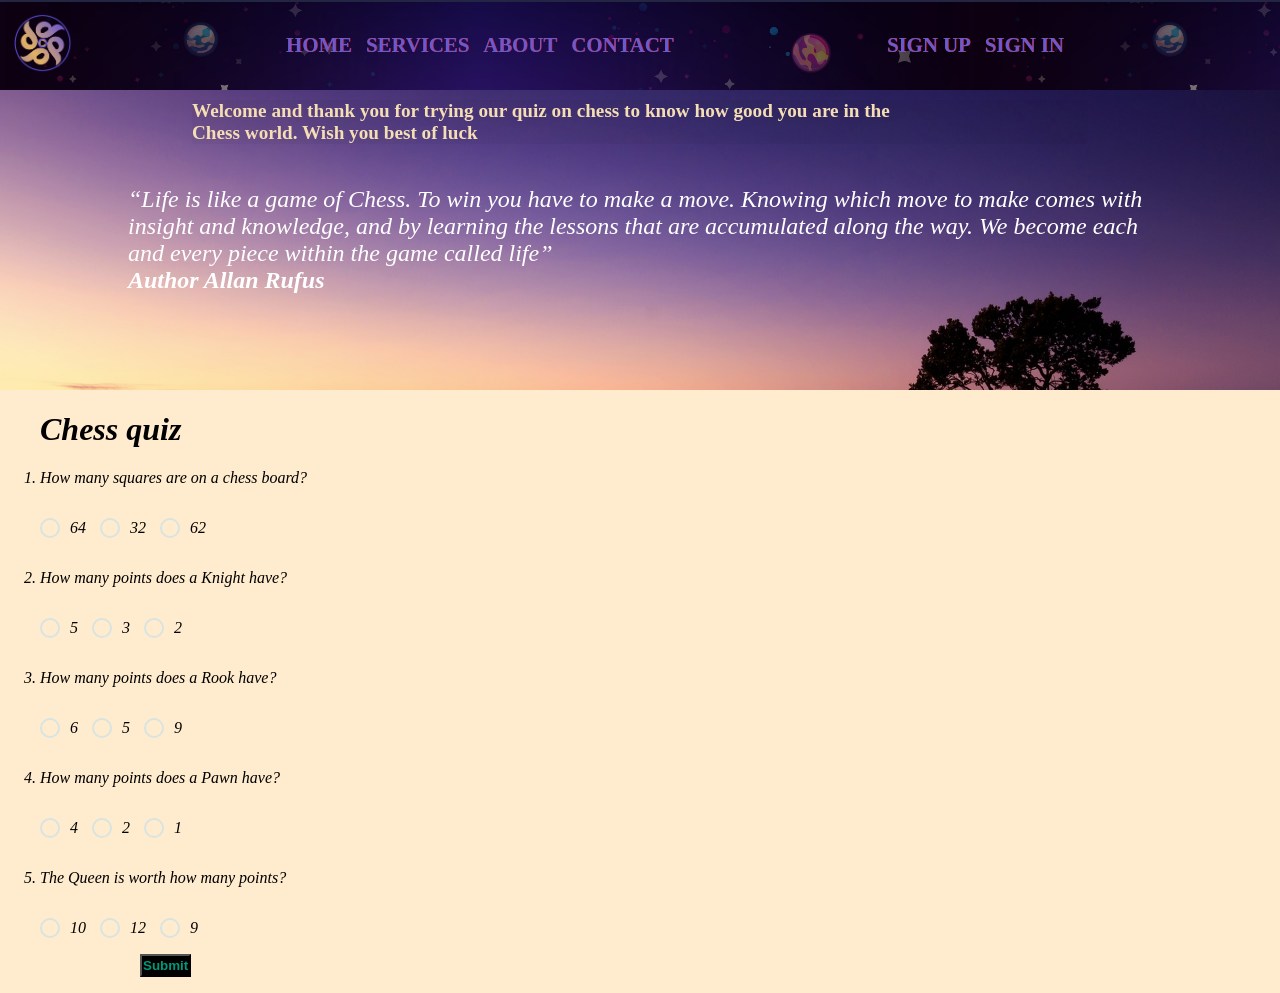
==== index.html @ 9d6aed68 "Rename personal.html to index.html" ====
<!DOCTYPE html>
<html lang="en">
<head>
    <meta charset="UTF-8">
    <meta http-equiv="X-UA-Compatible" content="IE=edge">
    <meta name="viewport" content="width=device-width, initial-scale=1.0">
    <title>Personal work - Quiz</title>
    <link rel="stylesheet" href="personal.css">
</head>
<body>
    <header>
        <nav class="links" id="dropdownClick">
         <div class="logo">
            <a href="">
                <img src="/HappydayDaniel.png" alt="logo">
            </a>
         </div>
        <div class="navlist">
            <a href="">Home</a>
            <a href="">Services</a>
            <a href="">About</a>
            <a href="">Contact</a>
         </div>
         <div class="right1">
            <a href="">Sign Up</a>
            <a href="">Sign In</a>
         </div>
         <div class="menu-btn" id="dropdownClick">
            <div class="menu-btn_burger" onclick="dropdownMenu()"></div>
        </div>
       </nav>
    </header>

    <div class="hero-section">
            <img src="./sunset-1373171_1920.jpg" alt="">
            <div class="hero__overlay">
                <span>Welcome and thank you for trying our quiz on chess 
                    to know how good you are in the <br> Chess world. 
                    Wish you best of luck
                </span>
                <p class="allan"> <em> <q>Life is like a game of Chess.
                    To win  you have to make a move. Knowing which move to make comes with insight and knowledge,
                    and by learning the lessons that are accumulated along the way. We become each and every
                    piece within the game called life</q><br>
                    <b>Author Allan Rufus</b>
                </p>
            </div>
    </div>


     <ol class="quiz" type="1">
        <h1>Chess quiz</h1>
        <li>
            <p>
                How many squares are on a chess board?
            </p>
            <label for="q1a" class="radio">
                <input type="radio" name="myradiofield" id="q1a" class="radio__input">
                <div class="radio__radio">
                    <!-- virtual element  -->
                </div>
                <p>64</p>
            </label>
            <label for="q1b" class="radio">
                <input type="radio" name="myradiofield" id="q1b" class="radio__input">
                <div class="radio__radio">
                    <!-- virtual element  -->
                </div>
                <p>32</p>
            </label>
            <label for="q1c" class="radio">
                <input type="radio" name="myradiofield" id="q1c" class="radio__input">
                <div class="radio__radio">
                    <!-- virtual element  -->
                </div>
                <p>62</p>
            </label>
        </li>
        <li>
            <p>
                How many points does a Knight have?
            </p>
            <label for="q2a" class="radio2">
                <input type="radio" name="myradiofield2" id="q2a" class="radio__input2">
                <div class="radio__radio2">
                    <!-- virtual element  -->
                </div>
                <p>5</p>
            </label>
            <label for="q2b" class="radio2">
                <input type="radio" name="myradiofield2" id="q2b" class="radio__input2">
                <div class="radio__radio2">
                    <!-- virtual element  -->
                </div>
                <p>3</p>
            </label>
            <label for="q2c" class="radio2">
                <input type="radio" name="myradiofield2" id="q2c" class="radio__input2">
                <div class="radio__radio2">
                    <!-- virtual element  -->
                </div>
                <p>2</p>
            </label>
        </li>
        <li>
            <p>
                How many points does a Rook have?
            </p>
            <label for="q3a" class="radio3">
                <input type="radio" name="myradiofield3" id="q3a" class="radio__input3">
                <div class="radio__radio3">
                    <!-- virtual element  -->
                </div>
                <p>6</p>
            </label>
            <label for="q3b" class="radio3">
                <input type="radio" name="myradiofield3" id="q3b" class="radio__input3">
                <div class="radio__radio3">
                    <!-- virtual element  -->
                </div>
                <p>5</p>
            </label>
            <label for="q3c" class="radio3">
                <input type="radio" name="myradiofield3" id="q3c" class="radio__input3">
                <div class="radio__radio3">
                    <!-- virtual element  -->
                </div>
                <p>9</p>
            </label>
        </li>
        <li>
            <p>
                How many points does a Pawn have?
            </p>
            <label for="q4a" class="radio4">
                <input type="radio" name="myradiofield4" id="q4a" class="radio__input4">
                <div class="radio__radio4">
                    <!-- virtual element  -->
                </div>
                <p>4</p>
            </label>
            <label for="q4b" class="radio4">
                <input type="radio" name="myradiofield4" id="q4b" class="radio__input4">
                <div class="radio__radio4">
                    <!-- virtual element  -->
                </div>
                <p>2</p>
            </label>
            <label for="q4c" class="radio4">
                <input type="radio" name="myradiofield4" id="q4c" class="radio__input4">
                <div class="radio__radio4">
                    <!-- virtual element  -->
                </div>
                <p>1</p>
            </label>
        </li>
        <li>
            <p>
                The Queen is worth how many points?
            </p>
            <label for="q5a" class="radio5">
                <input type="radio" name="myradiofield5" id="q5a" class="radio__input5">
                <div class="radio__radio5">
                    <!-- virtual element  -->
                </div>
                <p>10</p>
            </label>
            <label for="q5b" class="radio5">
                <input type="radio" name="myradiofield5" id="q5b" class="radio__input5">
                <div class="radio__radio5">
                    <!-- virtual element  -->
                </div>
                <p>12</p>
            </label>
            <label for="q5c" class="radio5">
                <input type="radio" name="myradiofield5" id="q5c" class="radio__input5">
                <div class="radio__radio5">
                    <!-- virtual element  -->
                </div>
                <p>9</p>
            </label>
        </li>
        <input type="button" value="Submit" class="submit">
     </ol>

     <script src="personal.js"></script>
</body>
</html>
---- personal.css ----
/* ######## Default ######## */
body {
    margin: 0%;
    padding: 0%;
    background-color: blanchedalmond;
    width: 100%;
}
header {
    display: inline-block;
    background-image: url(./Screenshot\ 2022-11-20\ 005317.png);
    width: 100%;
    height: 100%;
    font-family: cursive;
    font-size: 1rem;
    text-transform: uppercase;
}

/* ######## nav bar ######## */
.logo a img {
    width: 60px;
}


header .links {
    display: flex;
    justify-content: space-between;
    font-weight: bolder;
    align-items: center;
    padding: 1%;
}

.links .navlist a,
.links .right1 a {
    display: inline-block;
    text-decoration: none;
    font-weight: bolder;
    padding-left: 10px;
    font-size: 1.3rem;
    color: slateblue;
    text-shadow: 0.5px 0px rgb(223, 11, 11);
}
.navlist a:hover,
.right1 a:hover {
    background-color: rgba(0, 255, 255, 0.117);
    color: burlywood;
    text-shadow: 1px 1px brown;
    font-family: 'quantum';
}

/* ######## Hero Section  ######## */
.hero-section {
    position: relative;
    display: block;
    overflow: hidden;
    max-height: 300px;
}
.hero-section img {
   height: auto;
    width: 100%;
    float: right;
}


/* Hero Overlay */
.hero__overlay {
    position: absolute;
    color: blueviolet;
    top: 0;
    bottom: 0;
    left: 0;
    right: 0;
    display: flex;
    flex-direction: column;
    align-items: center;
    justify-content: center;
    font-size: 1.5rem;
    color: #fff;
    font-weight: 700;
    pointer-events: none;
}

/* Gallery Overlay Text */
.hero__overlay span {
    display: flex;
    position: absolute;
    top: 10px;
    line-height: 1.4rem;
    color: wheat;
    font-weight: bolder;
    background-color: rgba(0, 0, 0, 0.034);
    border: none;
    width: 70%;
    align-items: baseline;
    font-size: 1.2rem;
}

.hero__overlay span:before,
.hero__overlay span:after {
    content: '';
    opacity: 1;
    position: absolute;
    height: 2px;
    width: 0;
    background: rgb(220, 56, 56);
    transition: width .3s ease-in .2s;
    top: 3;
}

.hero__overlay span:before {
    top: 0;
    left: 0;
}

.hero__overlay span:after {
    bottom: 0;
    right: 0;
}

.hero-section:hover .hero__overlay span:before,
.hero-section:hover .hero__overlay span:after {
    width: 100%;
}

.allan {
    display: flex;
    align-items: center;
    font-weight: lighter;
    font-size: 1.5rem;
    width: 80%;
}

/* ####### quiz section ######### */
.radio,
.radio2,
.radio3,
.radio4,
.radio5 {
    display: inline-flex;
    align-items: center;
    cursor: pointer;
    margin-right: 10px;
}

.radio__input,
.radio__input2,
.radio__input3,
.radio__input4,
.radio__input5 {
    display: none;
}

.radio__radio,
.radio__radio2,
.radio__radio3,
.radio__radio4,
.radio__radio5 {
    width: 1.25em;
    height: 1.25em;
    border: 2px solid #d8e4e2;
    border-radius: 50%;
    margin-right: 10px;
    box-sizing: border-box;
    padding: 2px;
}

.radio__radio::after,
.radio__radio2::after,
.radio__radio3::after,
.radio__radio4::after,
.radio__radio5::after {
    content: "";
    width: 100%;
    height: 100%;
    display: block;
    background-color: #009879;
    border-radius: 50%;
    transform: scale(0);
    transition: transform 0.15s;
}

.radio__input:checked + .radio__radio::after,
.radio__input2:checked + .radio__radio2::after,
.radio__input3:checked + .radio__radio3::after,
.radio__input4:checked + .radio__radio4::after,
.radio__input5:checked + .radio__radio5::after{
    transform: scale(1);
}

.submit {
    display: flex;
    align-items: center;
    margin: 1px 100px;
    padding: 2px 1px 2px 1px;
    color: #009879;
    background-color: black;
    font-weight: bold;
}

.submit:hover {
    color: slateblue;
    font-weight: bolder;
}

.menu {
    display: none;
}
@media (max-width: 850px)  {
    .links .navlist a,
    .links .right1 a {
        font-size: 1rem;
    }
    .hero-section {
        position: relative;
        display: block;
        overflow: hidden;
    }
    .hero-section img {
       height: auto;
        width: 100%;
        float: right;
    } 
    .allan {
        top: 75px;
        align-items: center;
        font-weight: bold;
        font-size: 1.2rem;
        width: 80%;
    }
}
@media all and (max-width: 620px) {
    .hero-section {
        position: relative;
        display: block;
        overflow: hidden;

    }
    .hero-section img {
       height: auto;
        width: 100%;
        float: right;
    }
   
    .hero__overlay span {
        top: 4px;
        line-height: 1.1rem;
        font-size: 1.1rem;
    }
    p {
        font-size: 1rem;
        margin: auto;
        line-height: 1;
    }
     header .links {
        display: block;
    }
     .links .nav-list,
     .links .right1 {
        display: block;
    }
     .links .navlist a,
     .links .right1 a {
        display: block;
        padding-bottom: 5px;
       justify-content: center;
       align-items: center;
       font-size: .9rem;
       padding-left: 50%;
    }
     .logo {
        float: left;
    }
     .links .navlist a,
     .links .right1 a {
        display: none;
    }
     .links.responsive {
        position: relative;
        background: rgba(253, 252, 251, 0.13);
        backdrop-filter: blur(5px); 
    }
     .links.responsive .navlist,
     .links.responsive .right1 {
        display: inline;
        float: none;
    }
     .links.responsive .navlist a,
     .links.responsive .right1 a {
       display: flex;
       justify-content: left;
       font-size: 1rem;
       padding: 5px 0;
       width: 90%;
       transition: all .5s ease-in-out;
       border-bottom:1px solid #eee;
    }
    /* ------------------------Menu Toggle Button ---------------- */
    .menu-btn_burger {
        width: 40px;
        height: 4px;
        background-color: #fff;
        border-radius: 10px;
        transition: all .5ms ease-in-out;
        cursor: pointer;
        position: absolute;
        right: 10px;
        top: 30px;
    }
    .menu-btn_burger::before,
    .menu-btn_burger::after {
        content: '';
        position: absolute;
        width: 40px;
        height: 4px;
        background-color: #fff;
        border-radius: 10px;
        transition: all .2s ease-in-out;
    }
    .menu-btn_burger::before {
        transform: translateY(-14px);
    }
    .menu-btn_burger::after {
        transform: translateY(14px);
    }
    
    /* ANIMATION */
    .menu-btn.open .menu-btn_burger {
        position: absolute;
        right: 10px;
        top: 50px;
        cursor: pointer;
        transform: translateX(-50px);
        background: transparent;
    }
    .menu-btn.open {
        position: absolute;
        top: -20px;
        right: -100px;
    }
    .menu-btn.open .menu-btn_burger::before {
        transform: rotate(45deg) translate(-35px, 35px);
    }
    .menu-btn.open .menu-btn_burger::after {
        transform: rotate(-45deg) translate(-35px, -35px);
    }
}
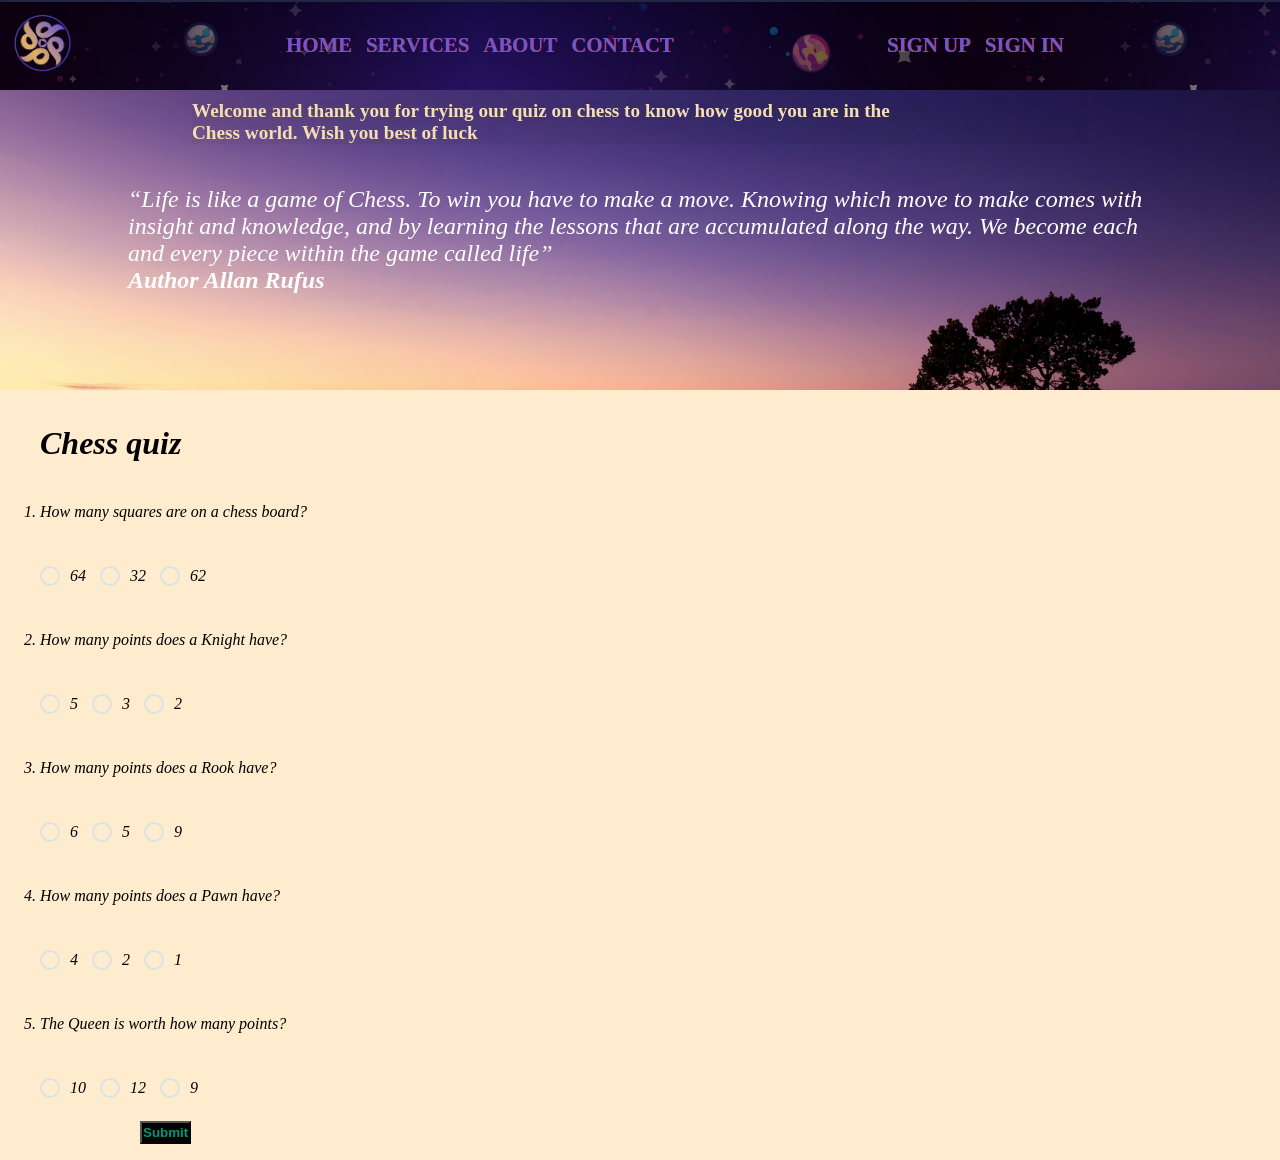
==== commit e45b15cd: "Merge remote-tracking branch 'ChessQuiz/master' into chessquiz" ====
--- a/index.html
+++ b/index.html
@@ -12,7 +12,7 @@
         <nav class="links" id="dropdownClick">
          <div class="logo">
             <a href="">
-                <img src="/HappydayDaniel.png" alt="logo">
+                <img src="./HappydayDaniel.png" alt="logo">
             </a>
          </div>
         <div class="navlist">
--- a/personal.css
+++ b/personal.css
@@ -53,6 +53,7 @@
     display: block;
     overflow: hidden;
     max-height: 300px;
+    min-height: 200px;
 }
 .hero-section img {
    height: auto;
@@ -130,6 +131,9 @@
 }
 
 /* ####### quiz section ######### */
+.quiz {
+    line-height: 2;
+}
 .radio,
 .radio2,
 .radio3,
@@ -215,7 +219,7 @@
         overflow: hidden;
     }
     .hero-section img {
-       height: auto;
+       /* height: auto; */
         width: 100%;
         float: right;
     } 
@@ -224,6 +228,7 @@
         align-items: center;
         font-weight: bold;
         font-size: 1.2rem;
+        line-height: 1;
         width: 80%;
     }
 }
@@ -235,7 +240,7 @@
 
     }
     .hero-section img {
-       height: auto;
+       /* height: auto; */
         width: 100%;
         float: right;
     }
@@ -248,7 +253,7 @@
     p {
         font-size: 1rem;
         margin: auto;
-        line-height: 1;
+        line-height: 1.5;
     }
      header .links {
         display: block;
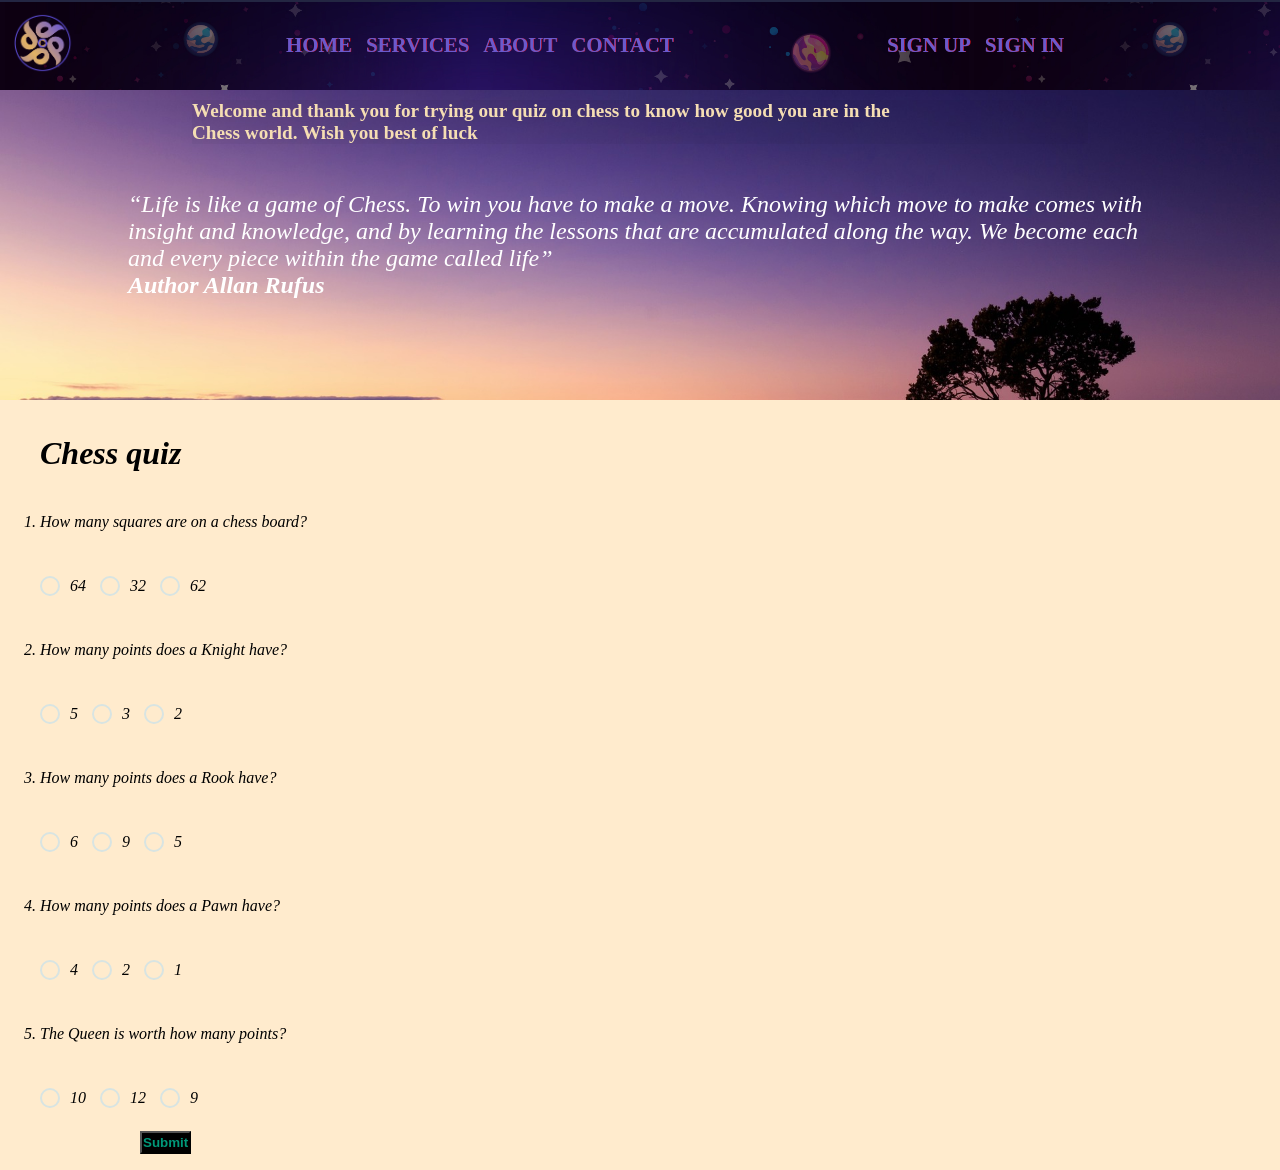
==== commit ab5b088c: "chaned q3 opt b and c" ====
--- a/index.html
+++ b/index.html
@@ -118,14 +118,14 @@
                 <div class="radio__radio3">
                     <!-- virtual element  -->
                 </div>
-                <p>5</p>
+                <p>9</p>
             </label>
             <label for="q3c" class="radio3">
                 <input type="radio" name="myradiofield3" id="q3c" class="radio__input3">
                 <div class="radio__radio3">
                     <!-- virtual element  -->
                 </div>
-                <p>9</p>
+                <p>5</p>
             </label>
         </li>
         <li>
--- a/personal.css
+++ b/personal.css
@@ -52,11 +52,10 @@
     position: relative;
     display: block;
     overflow: hidden;
-    max-height: 300px;
-    min-height: 200px;
+    height: 310px;
 }
 .hero-section img {
-   height: auto;
+   height: max-content;
     width: 100%;
     float: right;
 }
@@ -213,16 +212,6 @@
     .links .right1 a {
         font-size: 1rem;
     }
-    .hero-section {
-        position: relative;
-        display: block;
-        overflow: hidden;
-    }
-    .hero-section img {
-       /* height: auto; */
-        width: 100%;
-        float: right;
-    } 
     .allan {
         top: 75px;
         align-items: center;
@@ -233,12 +222,6 @@
     }
 }
 @media all and (max-width: 620px) {
-    .hero-section {
-        position: relative;
-        display: block;
-        overflow: hidden;
-
-    }
     .hero-section img {
        /* height: auto; */
         width: 100%;
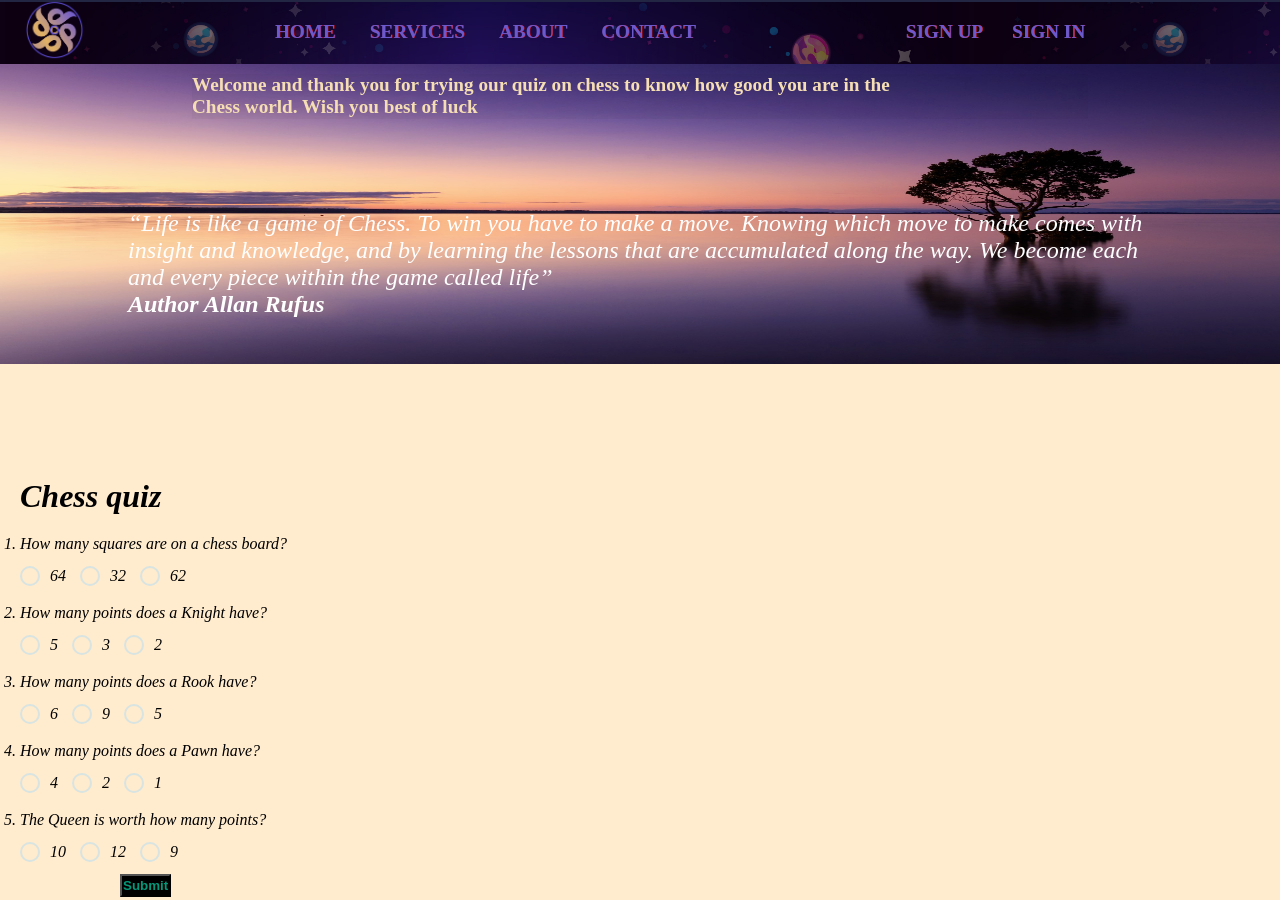
==== commit 205b5d57: "changes to  menu burger and list" ====
--- a/index.html
+++ b/index.html
@@ -5,30 +5,31 @@
     <meta http-equiv="X-UA-Compatible" content="IE=edge">
     <meta name="viewport" content="width=device-width, initial-scale=1.0">
     <title>Personal work - Quiz</title>
-    <link rel="stylesheet" href="personal.css">
+    <link rel="stylesheet" href="style.css">
 </head>
 <body>
-    <header>
-        <nav class="links" id="dropdownClick">
-         <div class="logo">
-            <a href="">
+    <header> 
+        <nav class="links" id="dropdownClick">  
+            <div class="logo">
+                <a href="">
                 <img src="./HappydayDaniel.png" alt="logo">
-            </a>
-         </div>
-        <div class="navlist">
-            <a href="">Home</a>
-            <a href="">Services</a>
-            <a href="">About</a>
-            <a href="">Contact</a>
-         </div>
-         <div class="right1">
-            <a href="">Sign Up</a>
-            <a href="">Sign In</a>
-         </div>
-         <div class="menu-btn" id="dropdownClick">
-            <div class="menu-btn_burger" onclick="dropdownMenu()"></div>
-        </div>
-       </nav>
+                </a>
+            </div>
+            <div class="navlist">
+                <a href="">Home</a>
+                <a href="">Services</a>
+                <a href="">About</a>
+                <a href="">Contact</a>
+            </div>
+            <div class="right1">
+                <a href="">Sign Up</a>
+                <a href="">Sign In</a>
+            </div>
+            <div class="menu-btn">
+                <div class="menu-btn_burger" onclick="dropdownMenu()">
+                </div>
+            </div>
+        </nav>
     </header>
 
     <div class="hero-section">
@@ -183,6 +184,6 @@
         <input type="button" value="Submit" class="submit">
      </ol>
 
-     <script src="personal.js"></script>
+     <script src="index.js"></script>
 </body>
 </html>
--- a/style.css
+++ b/style.css
@@ -0,0 +1,370 @@
+/* ######## Default ######## */
+*{
+    margin: 0;
+    padding: 0;
+    box-sizing: border-box;
+}
+body {
+    margin: 0%;
+    padding: 0%;
+    background-color: blanchedalmond;
+    width: 100%;
+}
+header {
+    display: flex;
+    background-image: url(./Screenshot\ 2022-11-20\ 005317.png);
+    width: 100%;
+    font-family: cursive;
+    font-size: 1rem;
+    text-transform: uppercase;
+}
+
+/* ######## nav bar ######## */
+.logo a img {
+    width: 60px;
+    margin-left: 25px;
+}
+
+header {
+    display: flex;
+    justify-content: space-around;
+    position: relative;
+    font-weight: bolder;
+    align-items: center;
+    width: 100%;
+}
+.links {
+    display: flex;
+    justify-content: space-between;
+    align-items: center;
+    width: 100%;
+}
+.links .navlist a {
+   padding: 0px 20px;
+}
+.links .right1 a {
+    padding: 0px 15px;
+}
+
+.links .navlist a,
+.links .right1 a {
+    text-decoration: none;
+    font-weight: bolder;
+    padding-left: 10px;
+    font-size: 1.2rem;
+    color: slateblue;
+    text-shadow: 0.5px 0px rgb(223, 11, 11);
+}
+
+.navlist a:hover,
+.right1 a:hover {
+    background-color: rgba(0, 255, 255, 0.117);
+    color: burlywood;
+    text-shadow: 1px 1px brown;
+    font-family: 'quantum';
+}
+
+/* ######## Hero Section  ######## */
+.hero-section {
+    position: relative;
+    display: block;
+    overflow: hidden;
+    height: 400px;
+}
+.hero-section img {
+   height: 300px;
+    width: 100%;
+    float: right;
+}
+
+
+/* Hero Overlay */
+.hero__overlay {
+    position: absolute;
+    color: blueviolet;
+    top: 0;
+    bottom: 0;
+    left: 0;
+    right: 0;
+    display: flex;
+    flex-direction: column;
+    align-items: center;
+    justify-content: center;
+    font-size: 1.5rem;
+    color: #fff;
+    font-weight: 700;
+    pointer-events: none;
+}
+
+/* Gallery Overlay Text */
+.hero__overlay span {
+    display: flex;
+    position: absolute;
+    top: 10px;
+    line-height: 1.4rem;
+    color: wheat;
+    font-weight: bolder;
+    background-color: rgba(0, 0, 0, 0.034);
+    border: none;
+    width: 70%;
+    align-items: baseline;
+    font-size: 1.2rem;
+}
+
+.hero__overlay span:before,
+.hero__overlay span:after {
+    content: '';
+    opacity: 1;
+    position: absolute;
+    height: 2px;
+    width: 0;
+    background: rgb(220, 56, 56);
+    transition: width .3s ease-in .2s;
+    top: 3;
+}
+
+.hero__overlay span:before {
+    top: 0;
+    left: 0;
+}
+
+.hero__overlay span:after {
+    bottom: 0;
+    right: 0;
+}
+
+.hero-section:hover .hero__overlay span:before,
+.hero-section:hover .hero__overlay span:after {
+    width: 100%;
+}
+
+.allan {
+    display: flex;
+    align-items: center;
+    font-weight: lighter;
+    font-size: 1.5rem;
+    width: 80%;
+}
+
+/* ####### quiz section ######### */
+.quiz {
+    line-height: 2;
+    padding-left: 20px;
+}
+.radio,
+.radio2,
+.radio3,
+.radio4,
+.radio5 {
+    display: inline-flex;
+    align-items: center;
+    cursor: pointer;
+    margin-right: 10px;
+}
+
+.radio__input,
+.radio__input2,
+.radio__input3,
+.radio__input4,
+.radio__input5 {
+    display: none;
+}
+
+.radio__radio,
+.radio__radio2,
+.radio__radio3,
+.radio__radio4,
+.radio__radio5 {
+    width: 1.25em;
+    height: 1.25em;
+    border: 2px solid #d8e4e2;
+    border-radius: 50%;
+    margin-right: 10px;
+    box-sizing: border-box;
+    padding: 2px;
+}
+
+.radio__radio::after,
+.radio__radio2::after,
+.radio__radio3::after,
+.radio__radio4::after,
+.radio__radio5::after {
+    content: "";
+    width: 100%;
+    height: 100%;
+    display: block;
+    background-color: #009879;
+    border-radius: 50%;
+    transform: scale(0);
+    transition: transform 0.15s;
+}
+
+.radio__input:checked + .radio__radio::after,
+.radio__input2:checked + .radio__radio2::after,
+.radio__input3:checked + .radio__radio3::after,
+.radio__input4:checked + .radio__radio4::after,
+.radio__input5:checked + .radio__radio5::after{
+    transform: scale(1);
+}
+
+.submit {
+    display: flex;
+    align-items: center;
+    margin: 1px 100px;
+    padding: 2px 1px 2px 1px;
+    color: #009879;
+    background-color: black;
+    font-weight: bold;
+}
+
+.submit:hover {
+    color: slateblue;
+    font-weight: bolder;
+}
+
+.menu {
+    display: none;
+}
+
+@media (max-width: 850px)  {
+    .links .navlist a,
+    .links .right1 a {
+        font-size: 1rem;
+    }
+    .allan {
+        top: 77px;
+        align-items: center;
+        font-weight: bold;
+        font-size: 1.2rem;
+        line-height: 1;
+        width: 80%;
+    }
+}
+@media all and (max-width: 620px) {
+    .hero-section img {
+        height: 400px;
+        width: 100%;
+        float: right;
+    }
+    .allan {
+        top: 80px;
+    }
+   
+    .hero__overlay span {
+        top: 4px;
+        line-height: 1.1rem;
+        font-size: 1.1rem;
+    }
+    p {
+        font-size: 1rem;
+        margin: auto;
+        line-height: 1.5;
+    }
+     header .links {
+        display: block;
+    }
+     .links .navlist a,
+     .links .right1 a {
+        display: block;
+        padding-bottom: 5px;
+       justify-content: center;
+       align-items: center;
+       font-size: .9rem;
+       padding-left: 50%;
+    }
+     .logo {
+        margin-left: 5px;
+        float: left;
+    }
+    .links .navlist a,
+    .links .right1 a {
+        display: none;
+    }
+     .links.responsive {
+        position: relative;
+        background: rgba(253, 252, 251, 0.13);
+        backdrop-filter: blur(5px);
+        height: 100%;
+        overflow: hidden;
+    }
+     .links.responsive .navlist,
+     .links.responsive .right1 {
+        display: block;
+        float: none;
+      z-index: auto;
+    }
+     .links.responsive .navlist a,
+     .links.responsive .right1 a {
+       display: flex;
+       /* justify-content: left; */
+       font-size: 1rem;
+       padding: 10px 0;
+       width: 100%;
+       transition: all .5s ease-in-out;
+       border-bottom:1px solid #eee;
+    }
+    /* ------------------------Menu Toggle Button ---------------- */
+    .menu-btn_burger {
+        width: 30px;
+        height: 4px;
+        background-color: #fff;
+        border-radius: 10px;
+        transition: all .5ms ease-in-out;
+        cursor: pointer;
+        position: absolute;
+        right: 10px;
+        top: 30px;
+    }
+    .menu-btn_burger::before,
+    .menu-btn_burger::after {
+        content: '';
+        position: absolute;
+        width: 30px;
+        height: 4px;
+        background-color: #fff;
+        border-radius: 10px;
+        transition: all .2s ease-in-out;
+    }
+    .menu-btn_burger::before {
+        transform: translateY(-10px);
+    }
+    .menu-btn_burger::after {
+        transform: translateY(10px);
+    }
+    
+    /* ANIMATION */
+    .menu-btn.open .menu-btn_burger {
+        position: absolute;
+        right: 10px;
+        top: 50px;
+        cursor: pointer;
+        transform: translateX(-50px);
+        background: transparent;
+    }
+    .menu-btn.open {
+        position: absolute;
+        top: -20px;
+        right: -100px;
+    }
+    .menu-btn.open .menu-btn_burger::before {
+        transform: rotate(45deg) translate(-35px, 35px);
+    }
+    .menu-btn.open .menu-btn_burger::after {
+        transform: rotate(-45deg) translate(-35px, -35px);
+    }
+}
+@media all and (max-width: 393px) {
+    .allan {
+        top: 20px;
+        align-items: center;
+        font-size: 1rem;
+        line-height: 1;
+        width: 80%;
+    }
+    .hero-section {
+        height: 420px;
+    }
+    .hero-section img {
+        height: 400px;
+    }
+}
